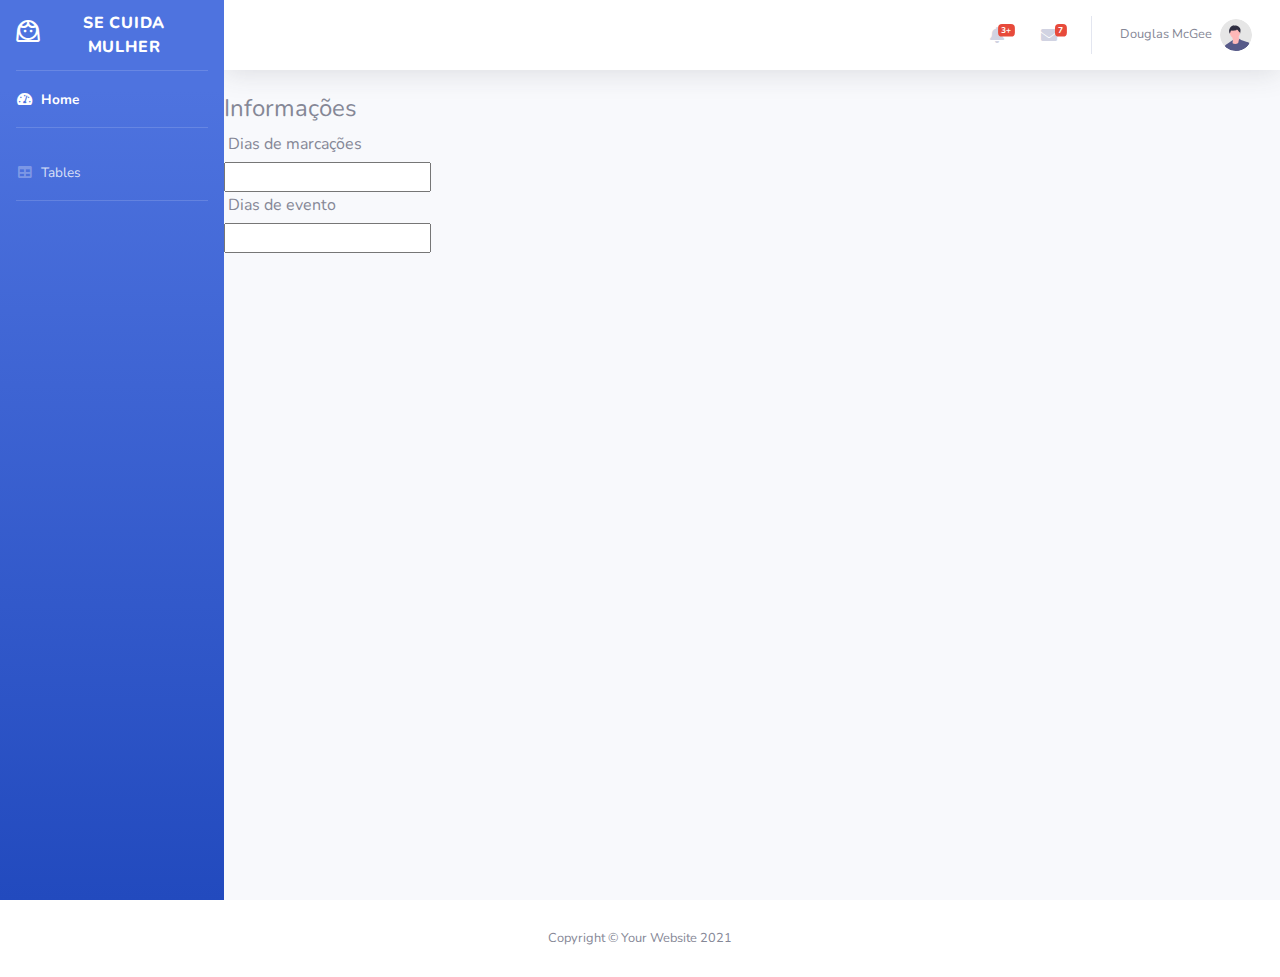
==== agenda.html @ 9f5f1db1 "first commit" ====
<!DOCTYPE html>
<html lang="pt">

<head>

    <meta charset="utf-8">
    <meta http-equiv="X-UA-Compatible" content="IE=edge">
    <meta name="viewport" content="width=device-width, initial-scale=1, shrink-to-fit=no">
    <meta name="description" content="">
    <meta name="author" content="">

    <title>Se Cuida Mulher</title>

    <!-- Custom fonts for this template-->
    <link rel="stylesheet" href="https://fonts.googleapis.com/css2?family=Material+Symbols+Outlined:opsz,wght,FILL,GRAD@48,400,0,0" />
    <link href="vendor/fontawesome-free/css/all.min.css" rel="stylesheet" type="text/css">
    <link
        href="https://fonts.googleapis.com/css?family=Nunito:200,200i,300,300i,400,400i,600,600i,700,700i,800,800i,900,900i"
        rel="stylesheet">

    <!-- Custom styles for this template-->
    <link href="css/sb-admin-2.min.css" rel="stylesheet">

</head>

<body id="page-top">

    <!-- Page Wrapper -->
    <div id="wrapper">

        <!-- Sidebar -->
        <ul class="navbar-nav bg-gradient-primary sidebar sidebar-dark accordion" id="accordionSidebar">

            <!-- Sidebar - Brand -->
            <a class="sidebar-brand d-flex align-items-center justify-content-center" href="index.html">
                <div class="sidebar-brand-icon rotate-n-10">
                    <span class="material-symbols-outlined">
                        face_3
                        </span>
                </div>
                <div class="sidebar-brand-text mx-3">Se Cuida Mulher</div>
            </a>

            <!-- Divider -->
            <hr class="sidebar-divider my-0">

            <!-- Nav Item - Dashboard -->
            <li class="nav-item active">
                <a class="nav-link" href="index.html">
                    <i class="fas fa-fw fa-tachometer-alt"></i>
                    <span>Home</span></a>
            </li>

            <!-- Divider -->
            <hr class="sidebar-divider">

        

            <!-- Nav Item - Pages Collapse Menu -->
           

            <!-- Nav Item - Charts -->
         

            <!-- Nav Item - Tables -->
            <li class="nav-item">
                <a class="nav-link" href="tables.html">
                    <i class="fas fa-fw fa-table"></i>
                    <span>Tables</span></a>
            </li>

            <!-- Divider -->
            <hr class="sidebar-divider d-none d-md-block">

         

            
            

        </ul>
        <!-- End of Sidebar -->

        <!-- Content Wrapper -->
        <div id="content-wrapper" class="d-flex flex-column">

            <!-- Main Content -->
            <div id="content">

                <!-- Topbar -->
                <nav class="navbar navbar-expand navbar-light bg-white topbar mb-4 static-top shadow">

                    <!-- Sidebar Toggle (Topbar) -->
                    <button id="sidebarToggleTop" class="btn btn-link d-md-none rounded-circle mr-3">
                        <i class="fa fa-bars"></i>
                    </button>

                    <!-- Topbar Search -->
                   

                    <!-- Topbar Navbar -->
                    <ul class="navbar-nav ml-auto">

                       
                          
                        <!-- Nav Item - Alerts -->
                        <li class="nav-item dropdown no-arrow mx-1">
                            <a class="nav-link dropdown-toggle" href="#" id="alertsDropdown" role="button"
                                data-toggle="dropdown" aria-haspopup="true" aria-expanded="false">
                                <i class="fas fa-bell fa-fw"></i>
                                <!-- Counter - Alerts -->
                                <span class="badge badge-danger badge-counter">3+</span>
                            </a>
                            <!-- Dropdown - Alerts -->
                            <div class="dropdown-list dropdown-menu dropdown-menu-right shadow animated--grow-in"
                                aria-labelledby="alertsDropdown">
                                <h6 class="dropdown-header">
                                    Alerts Center
                                </h6>
                                <a class="dropdown-item d-flex align-items-center" href="#">
                                    <div class="mr-3">
                                        <div class="icon-circle bg-primary">
                                            <i class="fas fa-file-alt text-white"></i>
                                        </div>
                                    </div>
                                    <div>
                                        <div class="small text-gray-500">December 12, 2019</div>
                                        <span class="font-weight-bold">A new monthly report is ready to download!</span>
                                    </div>
                                </a>
                                <a class="dropdown-item d-flex align-items-center" href="#">
                                    <div class="mr-3">
                                        <div class="icon-circle bg-success">
                                            <i class="fas fa-donate text-white"></i>
                                        </div>
                                    </div>
                                    <div>
                                        <div class="small text-gray-500">December 7, 2019</div>
                                        $290.29 has been deposited into your account!
                                    </div>
                                </a>
                                <a class="dropdown-item d-flex align-items-center" href="#">
                                    <div class="mr-3">
                                        <div class="icon-circle bg-warning">
                                            <i class="fas fa-exclamation-triangle text-white"></i>
                                        </div>
                                    </div>
                                    <div>
                                        <div class="small text-gray-500">December 2, 2019</div>
                                        Spending Alert: We've noticed unusually high spending for your account.
                                    </div>
                                </a>
                                <a class="dropdown-item text-center small text-gray-500" href="#">Show All Alerts</a>
                            </div>
                        </li>

                        <!-- Nav Item - Messages -->
                        <li class="nav-item dropdown no-arrow mx-1">
                            <a class="nav-link dropdown-toggle" href="#" id="messagesDropdown" role="button"
                                data-toggle="dropdown" aria-haspopup="true" aria-expanded="false">
                                <i class="fas fa-envelope fa-fw"></i>
                                <!-- Counter - Messages -->
                                <span class="badge badge-danger badge-counter">7</span>
                            </a>
                            <!-- Dropdown - Messages -->
                            <div class="dropdown-list dropdown-menu dropdown-menu-right shadow animated--grow-in"
                                aria-labelledby="messagesDropdown">
                                <h6 class="dropdown-header">
                                    Message Center
                                </h6>
                                <a class="dropdown-item d-flex align-items-center" href="#">
                                    <div class="dropdown-list-image mr-3">
                                        <img class="rounded-circle" src="img/undraw_profile_1.svg"
                                            alt="...">
                                        <div class="status-indicator bg-success"></div>
                                    </div>
                                    <div class="font-weight-bold">
                                        <div class="text-truncate">Hi there! I am wondering if you can help me with a
                                            problem I've been having.</div>
                                        <div class="small text-gray-500">Emily Fowler · 58m</div>
                                    </div>
                                </a>
                                <a class="dropdown-item d-flex align-items-center" href="#">
                                    <div class="dropdown-list-image mr-3">
                                        <img class="rounded-circle" src="img/undraw_profile_2.svg"
                                            alt="...">
                                        <div class="status-indicator"></div>
                                    </div>
                                    <div>
                                        <div class="text-truncate">I have the photos that you ordered last month, how
                                            would you like them sent to you?</div>
                                        <div class="small text-gray-500">Jae Chun · 1d</div>
                                    </div>
                                </a>
                                <a class="dropdown-item d-flex align-items-center" href="#">
                                    <div class="dropdown-list-image mr-3">
                                        <img class="rounded-circle" src="img/undraw_profile_3.svg"
                                            alt="...">
                                        <div class="status-indicator bg-warning"></div>
                                    </div>
                                    <div>
                                        <div class="text-truncate">Last month's report looks great, I am very happy with
                                            the progress so far, keep up the good work!</div>
                                        <div class="small text-gray-500">Morgan Alvarez · 2d</div>
                                    </div>
                                </a>
                                <a class="dropdown-item d-flex align-items-center" href="#">
                                    <div class="dropdown-list-image mr-3">
                                        <img class="rounded-circle" src="https://source.unsplash.com/Mv9hjnEUHR4/60x60"
                                            alt="...">
                                        <div class="status-indicator bg-success"></div>
                                    </div>
                                    <div>
                                        <div class="text-truncate">Am I a good boy? The reason I ask is because someone
                                            told me that people say this to all dogs, even if they aren't good...</div>
                                        <div class="small text-gray-500">Chicken the Dog · 2w</div>
                                    </div>
                                </a>
                                <a class="dropdown-item text-center small text-gray-500" href="#">Read More Messages</a>
                            </div>
                        </li>

                        <div class="topbar-divider d-none d-sm-block"></div>

                        <!-- Nav Item - User Information -->
                        <li class="nav-item dropdown no-arrow">
                            <a class="nav-link dropdown-toggle" href="#" id="userDropdown" role="button"
                                data-toggle="dropdown" aria-haspopup="true" aria-expanded="false">
                                <span class="mr-2 d-none d-lg-inline text-gray-600 small">Douglas McGee</span>
                                <img class="img-profile rounded-circle"
                                    src="img/undraw_profile.svg">
                            </a>
                            <!-- Dropdown - User Information -->
                            <div class="dropdown-menu dropdown-menu-right shadow animated--grow-in"
                                aria-labelledby="userDropdown">
                                <a class="dropdown-item" href="#">
                                    <i class="fas fa-user fa-sm fa-fw mr-2 text-gray-400"></i>
                                    Profile
                                </a>
                                <a class="dropdown-item" href="#">
                                    <i class="fas fa-cogs fa-sm fa-fw mr-2 text-gray-400"></i>
                                    Settings
                                </a>
                                <a class="dropdown-item" href="#">
                                    <i class="fas fa-list fa-sm fa-fw mr-2 text-gray-400"></i>
                                    Activity Log
                                </a>
                                <div class="dropdown-divider"></div>
                                <a class="dropdown-item" href="#" data-toggle="modal" data-target="#logoutModal">
                                    <i class="fas fa-sign-out-alt fa-sm fa-fw mr-2 text-gray-400"></i>
                                    Logout
                                </a>
                            </div>
                        </li>

                    </ul>

                </nav>
         
                      
                <div><h4>Informações</h4></div> 
                <h6 class="text-fluid p-1 mb-1 ">Dias de marcações</h4>
                <input type="Laudo">

                <h6 class="text-fluid p-1 mb-1 ">Dias de evento</h4>
                    <input type="medico">
               
                                </div>
                               
                                </div>
                            </div>

                        </div>

                      

                            
                            </div>

                        </div>
                    </div>

                </div>
                <!-- /.container-fluid -->

            </div>
        </div>
    </div>
            <!-- End of Main Content -->

            <!-- Footer -->
            <footer class="sticky-footer bg-white">
                <div class="container my-auto">
                    <div class="copyright text-center my-auto">
                        <span>Copyright &copy; Your Website 2021</span>
                    </div>
                </div>
            </footer>
            <!-- End of Footer -->

        </div>
        <!-- End of Content Wrapper -->

    </div>
    <!-- End of Page Wrapper -->

    <!-- Scroll to Top Button-->
    <a class="scroll-to-top rounded" href="#page-top">
        <i class="fas fa-angle-up"></i>
    </a>

    <!-- Logout Modal-->
    <div class="modal fade" id="logoutModal" tabindex="-1" role="dialog" aria-labelledby="exampleModalLabel"
        aria-hidden="true">
        <div class="modal-dialog" role="document">
            <div class="modal-content">
                <div class="modal-header">
                    <h5 class="modal-title" id="exampleModalLabel">Ready to Leave?</h5>
                    <button class="close" type="button" data-dismiss="modal" aria-label="Close">
                        <span aria-hidden="true">×</span>
                    </button>
                </div>
                <div class="modal-body">Select "Logout" below if you are ready to end your current session.</div>
                <div class="modal-footer">
                    <button class="btn btn-secondary" type="button" data-dismiss="modal">Cancel</button>
                    <a class="btn btn-primary" href="login.html">Logout</a>
                </div>
            </div>
        </div>
    </div>

    <!-- Bootstrap core JavaScript-->
    <script src="vendor/jquery/jquery.min.js"></script>
    <script src="vendor/bootstrap/js/bootstrap.bundle.min.js"></script>

    <!-- Core plugin JavaScript-->
    <script src="vendor/jquery-easing/jquery.easing.min.js"></script>

    <!-- Custom scripts for all pages-->
    <script src="js/sb-admin-2.min.js"></script>

    <!-- Page level plugins -->
    <script src="vendor/chart.js/Chart.min.js"></script>

    <!-- Page level custom scripts -->
    <script src="js/demo/chart-area-demo.js"></script>
    <script src="js/demo/chart-pie-demo.js"></script>

</body>

</html>
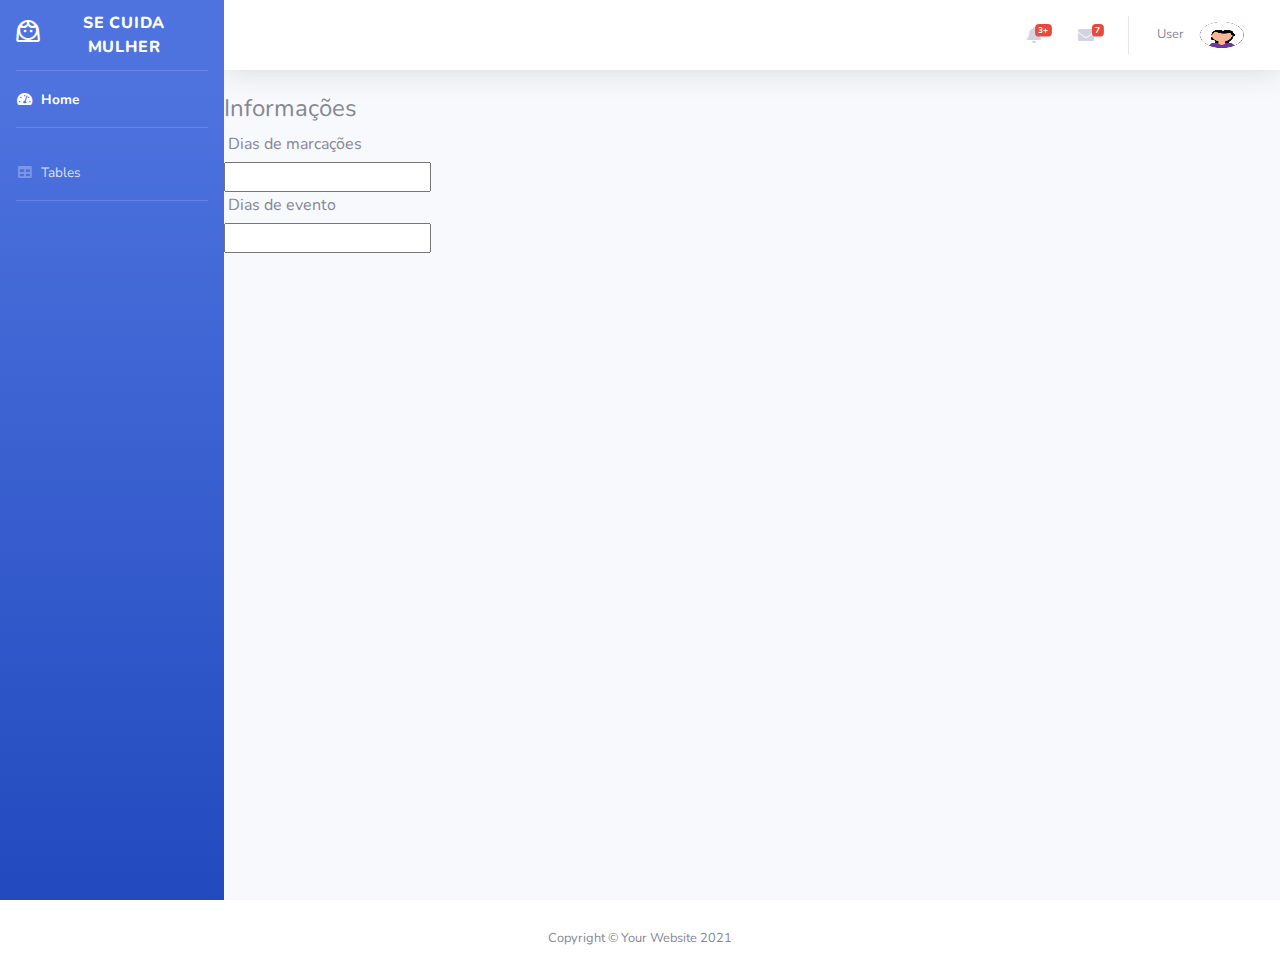
==== commit a5523bb4: "mudando imagem" ====
--- a/agenda.html
+++ b/agenda.html
@@ -225,9 +225,9 @@
                         <li class="nav-item dropdown no-arrow">
                             <a class="nav-link dropdown-toggle" href="#" id="userDropdown" role="button"
                                 data-toggle="dropdown" aria-haspopup="true" aria-expanded="false">
-                                <span class="mr-2 d-none d-lg-inline text-gray-600 small">Douglas McGee</span>
-                                <img class="img-profile rounded-circle"
-                                    src="img/undraw_profile.svg">
+                                <span class="mr-2 d-none d-lg-inline text-gray-600 small">User</span>
+                                <img class="img-profile rounded-circle" style="width: 60px" style="height:90px;"
+                                    src="/img/imagemhome.png">
                             </a>
                             <!-- Dropdown - User Information -->
                             <div class="dropdown-menu dropdown-menu-right shadow animated--grow-in"
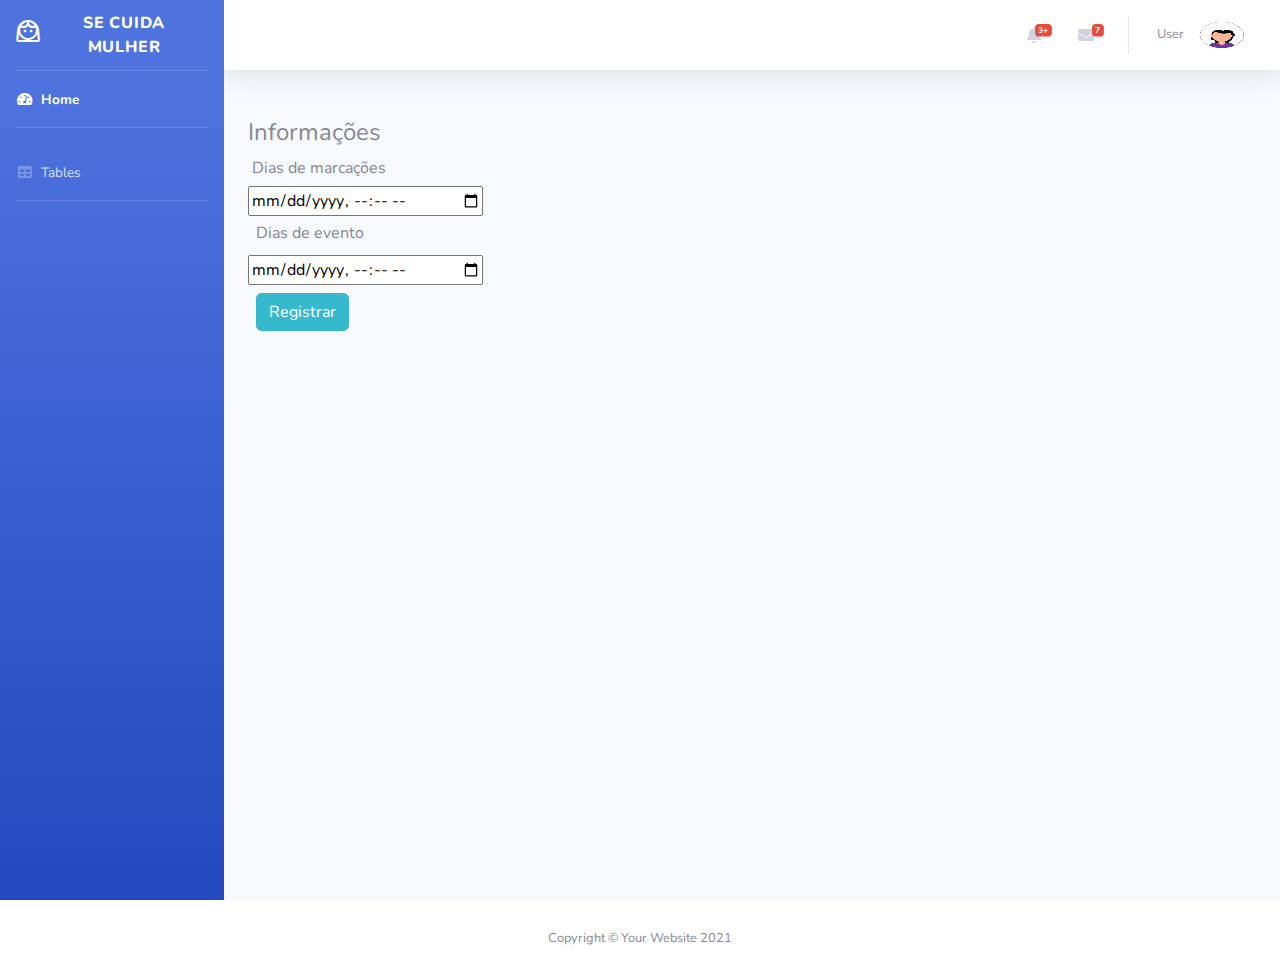
==== commit 602b45aa: "leyautizando" ====
--- a/agenda.html
+++ b/agenda.html
@@ -256,13 +256,16 @@
 
                 </nav>
          
-                      
+                    <row class="p-4 position-absolute">
                 <div><h4>Informações</h4></div> 
                 <h6 class="text-fluid p-1 mb-1 ">Dias de marcações</h4>
-                <input type="Laudo">
-
-                <h6 class="text-fluid p-1 mb-1 ">Dias de evento</h4>
-                    <input type="medico">
+                <input type="datetime-local" name="" id="">
+
+                <h6 class="text-fluid p-2 mb-1 ">Dias de evento</h4>
+                    <input type="datetime-local" name="" id="">
+                    <div class="p-2"><button class="btn btn-info">Registrar</button></div>
+
+                </row>  
                
                                 </div>
                                
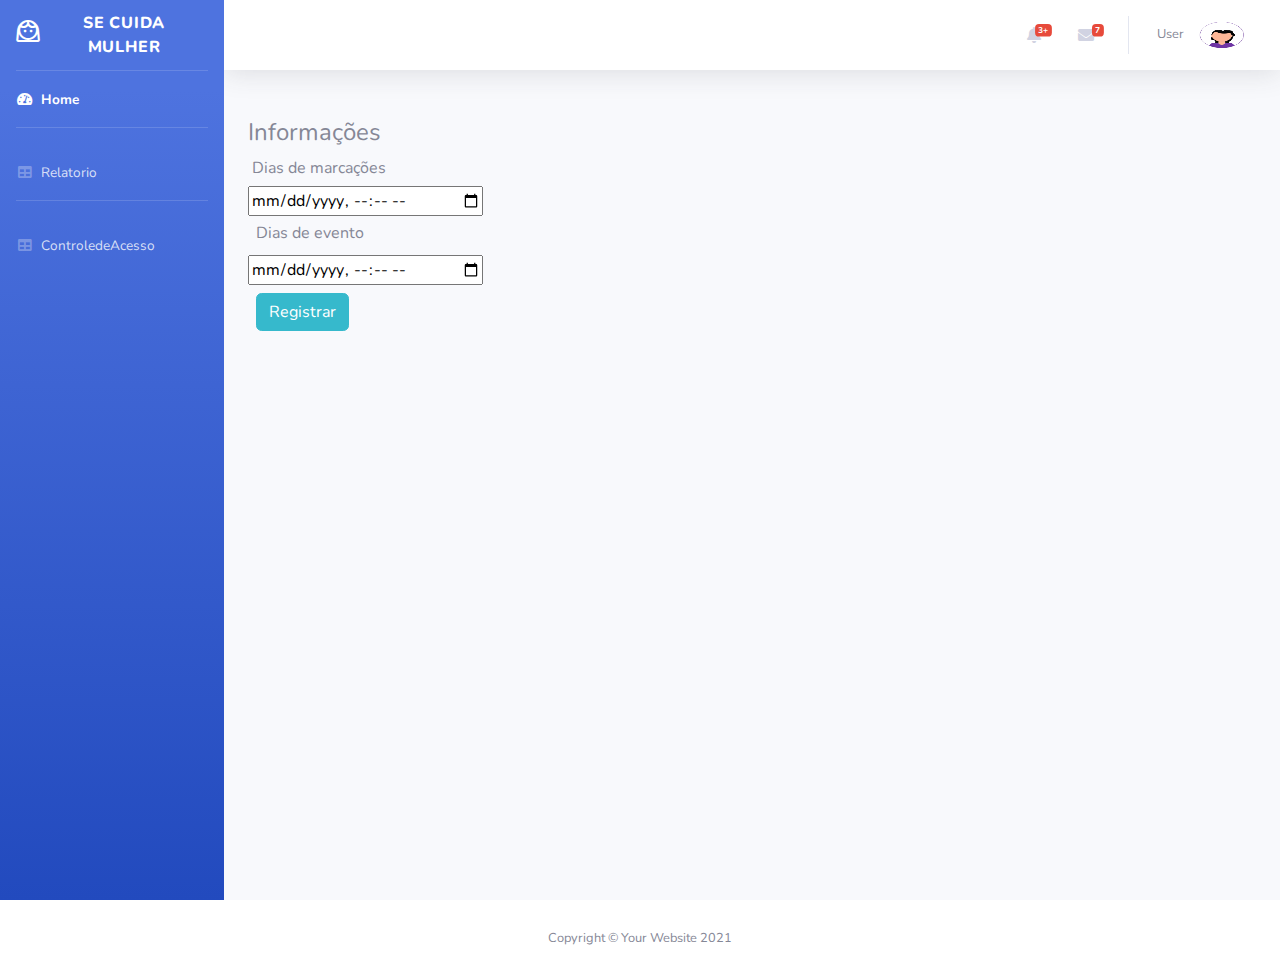
==== commit 83667d34: "mudando nome" ====
--- a/agenda.html
+++ b/agenda.html
@@ -66,14 +66,20 @@
             <li class="nav-item">
                 <a class="nav-link" href="tables.html">
                     <i class="fas fa-fw fa-table"></i>
-                    <span>Tables</span></a>
+                    <span>Relatorio</span></a>
             </li>
 
             <!-- Divider -->
             <hr class="sidebar-divider d-none d-md-block">
+             
+            <li class="nav-item">
+                <a class="nav-link" href="controledeacesso.html">
+                    <i class="fas fa-fw fa-table"></i>
+                    <span>ControledeAcesso</span></a>
+            </li>
 
          
-
+       
             
             
 
@@ -247,7 +253,7 @@
                                 <div class="dropdown-divider"></div>
                                 <a class="dropdown-item" href="#" data-toggle="modal" data-target="#logoutModal">
                                     <i class="fas fa-sign-out-alt fa-sm fa-fw mr-2 text-gray-400"></i>
-                                    Logout
+                                    Sair
                                 </a>
                             </div>
                         </li>
@@ -317,15 +323,16 @@
         <div class="modal-dialog" role="document">
             <div class="modal-content">
                 <div class="modal-header">
-                    <h5 class="modal-title" id="exampleModalLabel">Ready to Leave?</h5>
+                    <h5 class="modal-title" id="exampleModalLabel">Deseja Realmente Sair?</h5>
                     <button class="close" type="button" data-dismiss="modal" aria-label="Close">
                         <span aria-hidden="true">×</span>
                     </button>
                 </div>
-                <div class="modal-body">Select "Logout" below if you are ready to end your current session.</div>
+                <div class="modal-body">
+                    Selecione "Sair" abaixo se estiver pronto para encerrar sua sessão atual.</div>
                 <div class="modal-footer">
-                    <button class="btn btn-secondary" type="button" data-dismiss="modal">Cancel</button>
-                    <a class="btn btn-primary" href="login.html">Logout</a>
+                    <button class="btn btn-secondary" type="button" data-dismiss="modal">Cancelar</button>
+                    <a class="btn btn-primary" href="login.html">Sair</a>
                 </div>
             </div>
         </div>
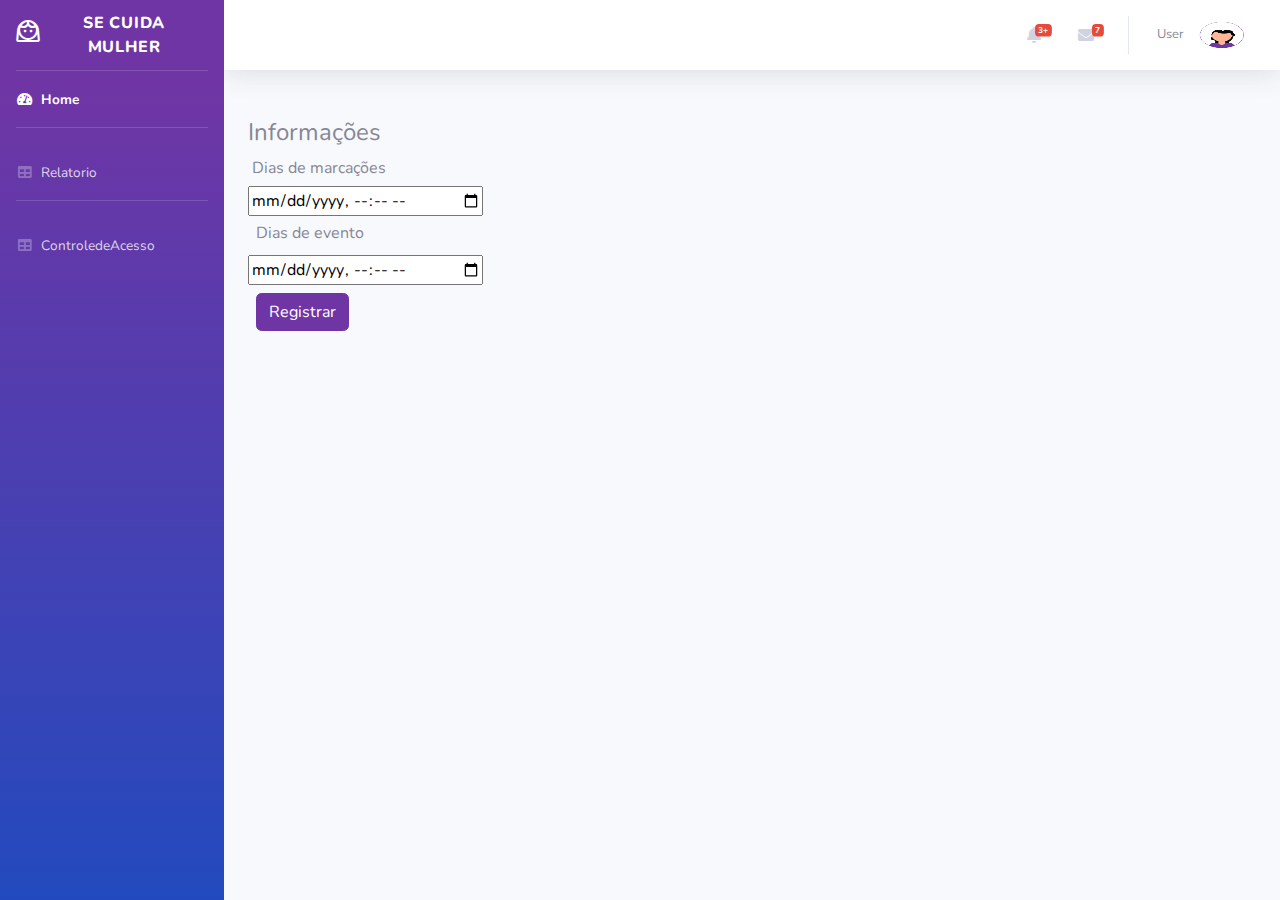
==== commit 1068d54e: "personalização" ====
--- a/agenda.html
+++ b/agenda.html
@@ -296,15 +296,6 @@
     </div>
             <!-- End of Main Content -->
 
-            <!-- Footer -->
-            <footer class="sticky-footer bg-white">
-                <div class="container my-auto">
-                    <div class="copyright text-center my-auto">
-                        <span>Copyright &copy; Your Website 2021</span>
-                    </div>
-                </div>
-            </footer>
-            <!-- End of Footer -->
 
         </div>
         <!-- End of Content Wrapper -->
